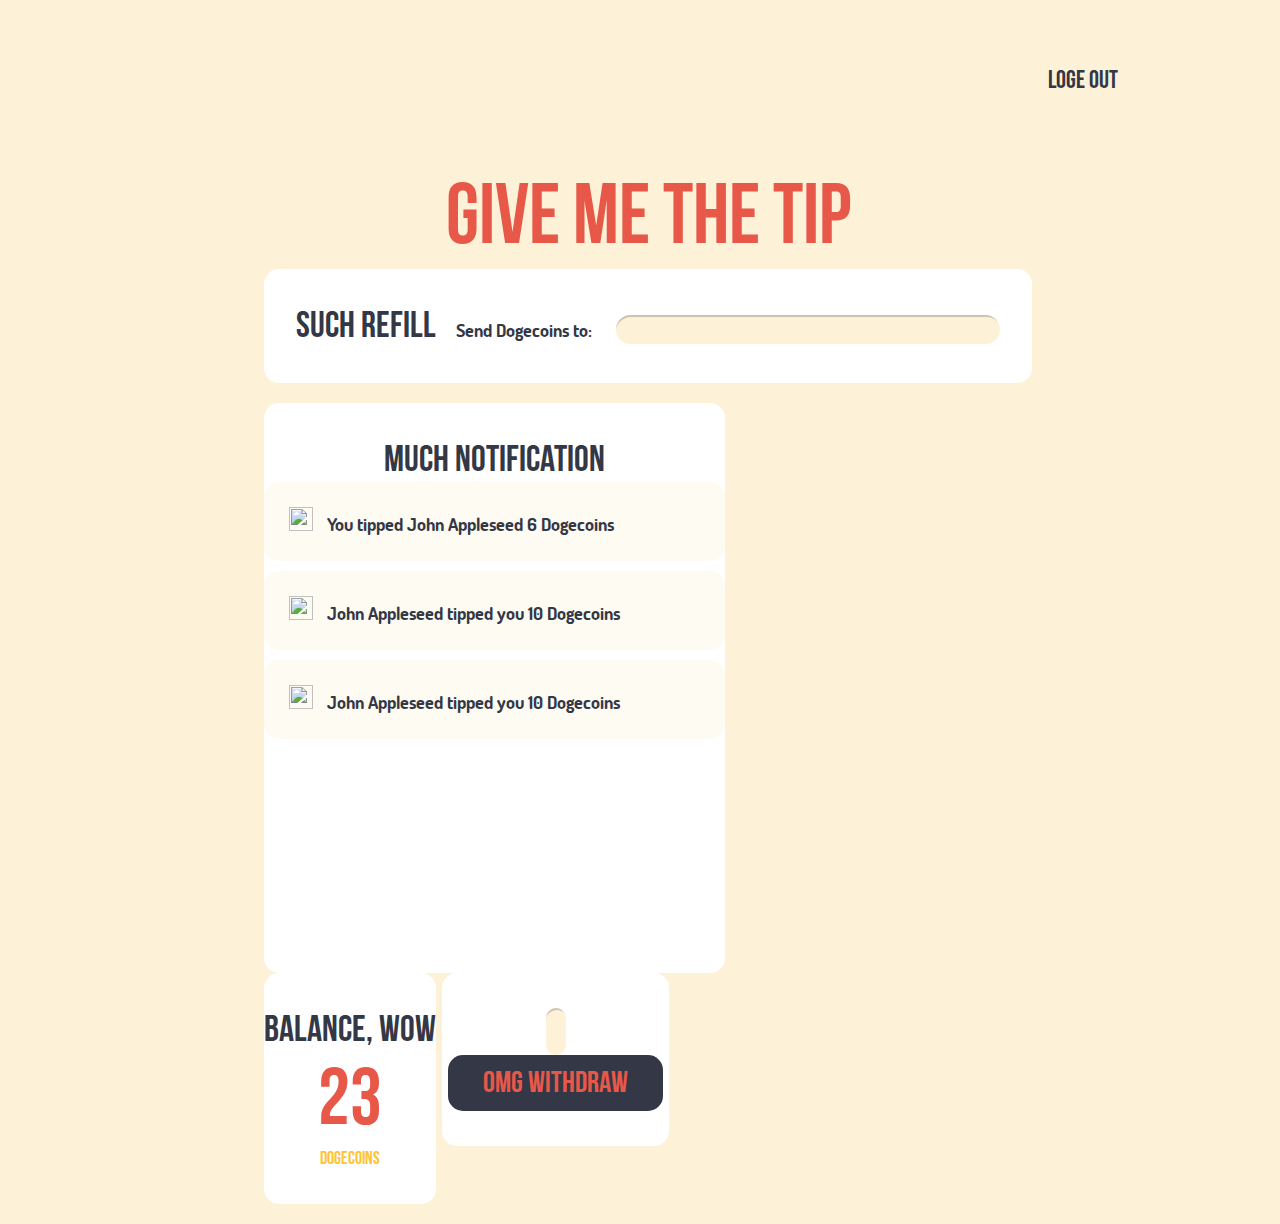
==== web/templates/dashboard.html @ 8e91cd1c "css fixes" ====
<html>
<head>
	<link rel="stylesheet" type="text/css" href="../../priv/static/main.css">
	<link rel="shortcut icon" href="../../priv/static/favicon.ico" />
</head>
<body>
	<div id="fb-root"></div>
	<script></script>
	<div id="logOut"><a  href="#">LOGE OUT</a></div>
	<div id="giveMeTheTip">GIVE ME THE TIP</div>
	<div id="content">
		<div class="whiteBox" id="refill">
			<h2 id="refillHeader">SUCH REFILL</h2><p style="display:inline;" id="refilllabel">Send Dogecoins to: </p><input id="wallet" type="text" class="customInput" />
		</div>
	
		<div id="leftPane">
			<div class="whiteBox" id="notifications">
				<h2>MUCH NOTIFICATION</h2>
				<div class="notificationRow">
					<img src="../../priv/static/notification_heart.png"/>
					You tipped <span class="name" id="name1">John Appleseed</span> <span class="amount" id="amount1">6</span> Dogecoins
				</div>
				<div class="notificationRow">
					<img src="../../priv/static/notification_jar.png"/>
					<span class="name" id="name2">John Appleseed</span> tipped you <span class="amount" id="amount2">10</span> Dogecoins
				</div>
				<div class="notificationRow">
					<img src="../../priv/static/notification_jar.png"/>
					<span class="name" id="name2">John Appleseed</span> tipped you <span class="amount" id="amount2">10</span> Dogecoins
				</div>
			</div>
		</div>
		<div id="rightPane">
			<div class="whiteBox" id="balance">
				<h2>BALANCE, WOW</h2>
				<div id="number">23</div>
				<div id="units">DOGECOINS</div>
			</div>
			<div class="whiteBox" id="withdraw">
				<input class="customInput" id="enterAmount" type="text" placeholder="Much Amount?"/>
				<input class="button" id="withdrawButton" type="button" value="OMG WITHDRAW"/>
			</div>
		</div>
	</div>
</body>
</html>
---- priv/static/main.css ----
@font-face{
	font-family:bebasNeue;
	src: url(BebasNeue.otf);
}

@font-face{
	font-family:dosisRegular;
	src: url(Dosis-Regular.ttf);
}

@font-face{
	font-family:dosisBold;
	src: url(Dosis-Bold.ttf);
}

body{
	background-color: #fdf2d8;
	color: #343745;
	text-align:center;
	font-family:dosisBold;
	font-size:25px;
	width:100%;
}

#giveMeTheTip{
	color: #e75849;
	font-size:85px;
	font-family:bebasNeue;
	margin:0;
	padding:0;
	margin-top:70px;
}

h2{
	font-family:bebasNeue;
	font-weight:normal;
	margin:0;
	padding:0;
	font-size:37px;
	display:inline;

}

a{
	text-decoration: none;
	color: #343745;
	font-family:bebasNeue;
}

div.landingIcon{
	display:inline-block;
	width:240px;
}

div.landingIcon img{
	height:80px;
}

#icons{
	margin-top:70px;
	margin-bottom:70px;
}

.button{
	border:0;
	font-family:bebasNeue;
	font-size:30px;
}

#logInButton{
	border:0;
	background-color:#343745;
	color:#ffffff;
	border-radius:5px;
	padding:10px 40px;
}

#fbLogo{
	width:30px;
	height:30px;
	vertical-align:middle;
	padding-right:15px;
}

.whiteBox{
	background-color:#FFFFFF;
	border-radius:15px;
	display:inline-block;
	font-size:18px;
	padding:35px 0px;

}

#refill{
	width:100%;
	margin-bottom:20px;
	text-align:center;
}
#refilllabel{
	padding-right:20px;
}
#notifications{
	width:60%;
	margin-right:20px;
	height:500px;
	float:left;
}

#notifications .notificationRow{
	text-align:left;
}

#balance{
	width:calc(60%-20px);
	font-family:bebasNeue;
	margin-bottom:20px;
	float:left;
}

#balance #number{
	color:#e75849;
	font-size:80px;
}

#balance #units{
	color:#fec436;
}

#notifications .notificationRow{
	background-color: #fefbf3;
	border-radius:15px;
	margin-bottom:10px;
	padding:25px;
}

#withdrawButton{
	color:#e75849;
	background-color:#343745;
	border-radius:15px;
	padding:10px 35px;
}

#withdraw{
	width:calc(60% - 20px);
}

input.customInput{
	border-radius:15px;
	background-color:#fdf2d8;
	font-family:dosisRegular;
	font-size:24px;
	border:0;
	text-align:center;
  	box-shadow:         inset 1px 4px 1px -2px rgba(0, 0, 0, 0.2);;

}

#withdraw #enterAmount{
		padding:10px;
		width:10px;
}



#rightPane{
	display:inline-block;
	float:left;
}

#notifications img{
	width:24px;
	padding-right:10px;
}

#logOut{
	text-align:right;
	margin-right:170px;
	margin-top:65px;
}

#wallet{
	width:50%;
}

#refillHeader{
	padding-right:20px;
}
#content{
	width:60%;
	margin: 0 auto;
}
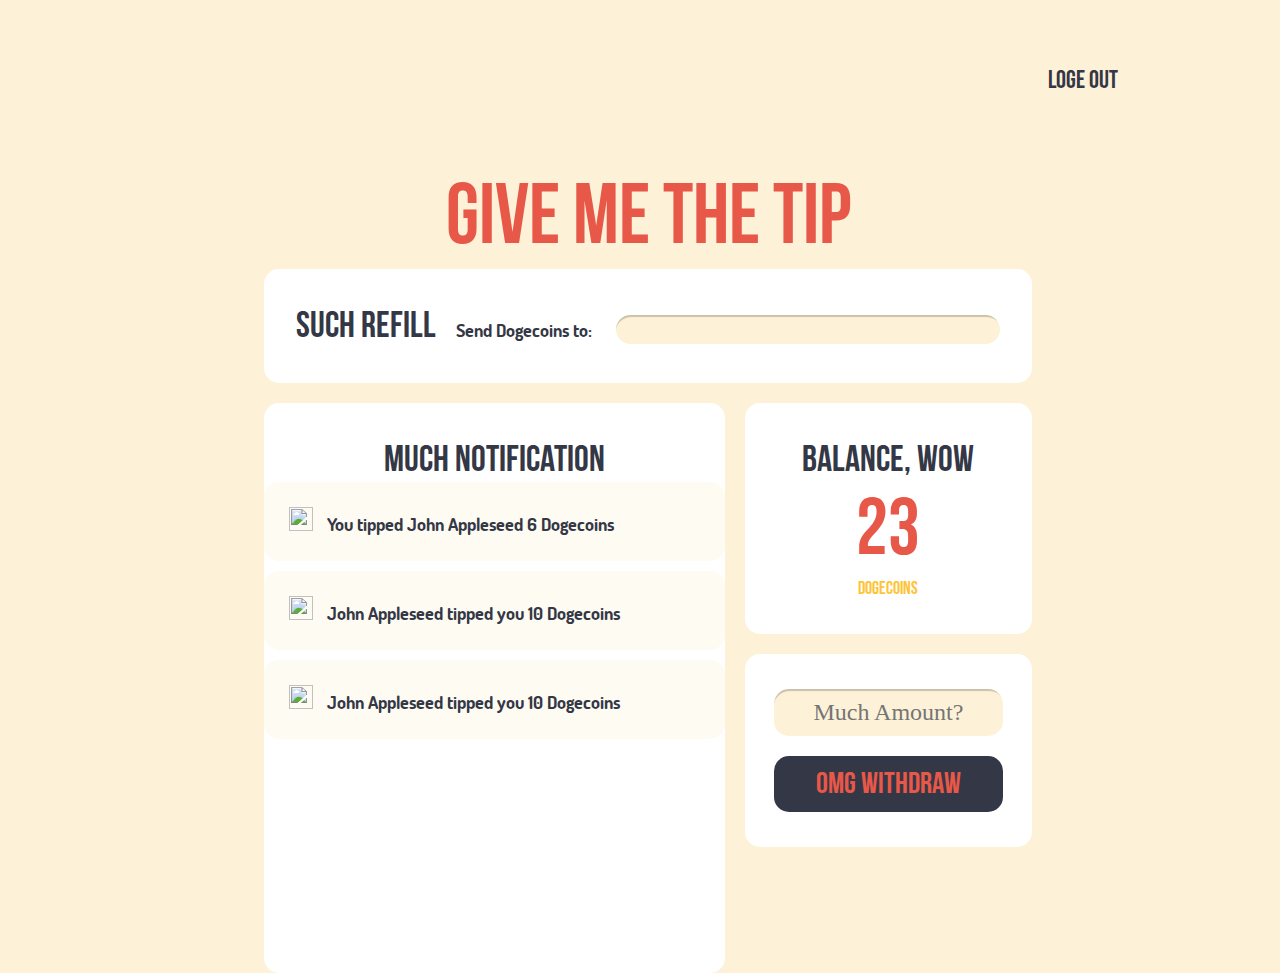
==== commit 25dc1c1e: "layout fixes" ====
--- a/web/templates/dashboard.html
+++ b/web/templates/dashboard.html
@@ -13,7 +13,6 @@
 			<h2 id="refillHeader">SUCH REFILL</h2><p style="display:inline;" id="refilllabel">Send Dogecoins to: </p><input id="wallet" type="text" class="customInput" />
 		</div>
 	
-		<div id="leftPane">
 			<div class="whiteBox" id="notifications">
 				<h2>MUCH NOTIFICATION</h2>
 				<div class="notificationRow">
@@ -28,8 +27,7 @@
 					<img src="../../priv/static/notification_jar.png"/>
 					<span class="name" id="name2">John Appleseed</span> tipped you <span class="amount" id="amount2">10</span> Dogecoins
 				</div>
-			</div>
-		</div>
+			</div><!-- notification -->
 		<div id="rightPane">
 			<div class="whiteBox" id="balance">
 				<h2>BALANCE, WOW</h2>
--- a/priv/static/main.css
+++ b/priv/static/main.css
@@ -111,10 +111,9 @@
 }
 
 #balance{
-	width:calc(60%-20px);
+	width:100%;
 	font-family:bebasNeue;
 	margin-bottom:20px;
-	float:left;
 }
 
 #balance #number{
@@ -137,11 +136,13 @@
 	color:#e75849;
 	background-color:#343745;
 	border-radius:15px;
-	padding:10px 35px;
+	padding:10px;
+	width: 80%;
+	margin-top: 20px;
 }
 
 #withdraw{
-	width:calc(60% - 20px);
+	width:100%;
 }
 
 input.customInput{
@@ -157,14 +158,13 @@
 
 #withdraw #enterAmount{
 		padding:10px;
-		width:10px;
+		width:80%;
 }
-
-
 
 #rightPane{
 	display:inline-block;
-	float:left;
+	float:right;
+	width:calc(40% - 20px);
 }
 
 #notifications img{
@@ -188,4 +188,10 @@
 #content{
 	width:60%;
 	margin: 0 auto;
+}
+.test{
+	width:20px;
+	height:20px;
+	background-color: black;
+	position: absolute;
 }